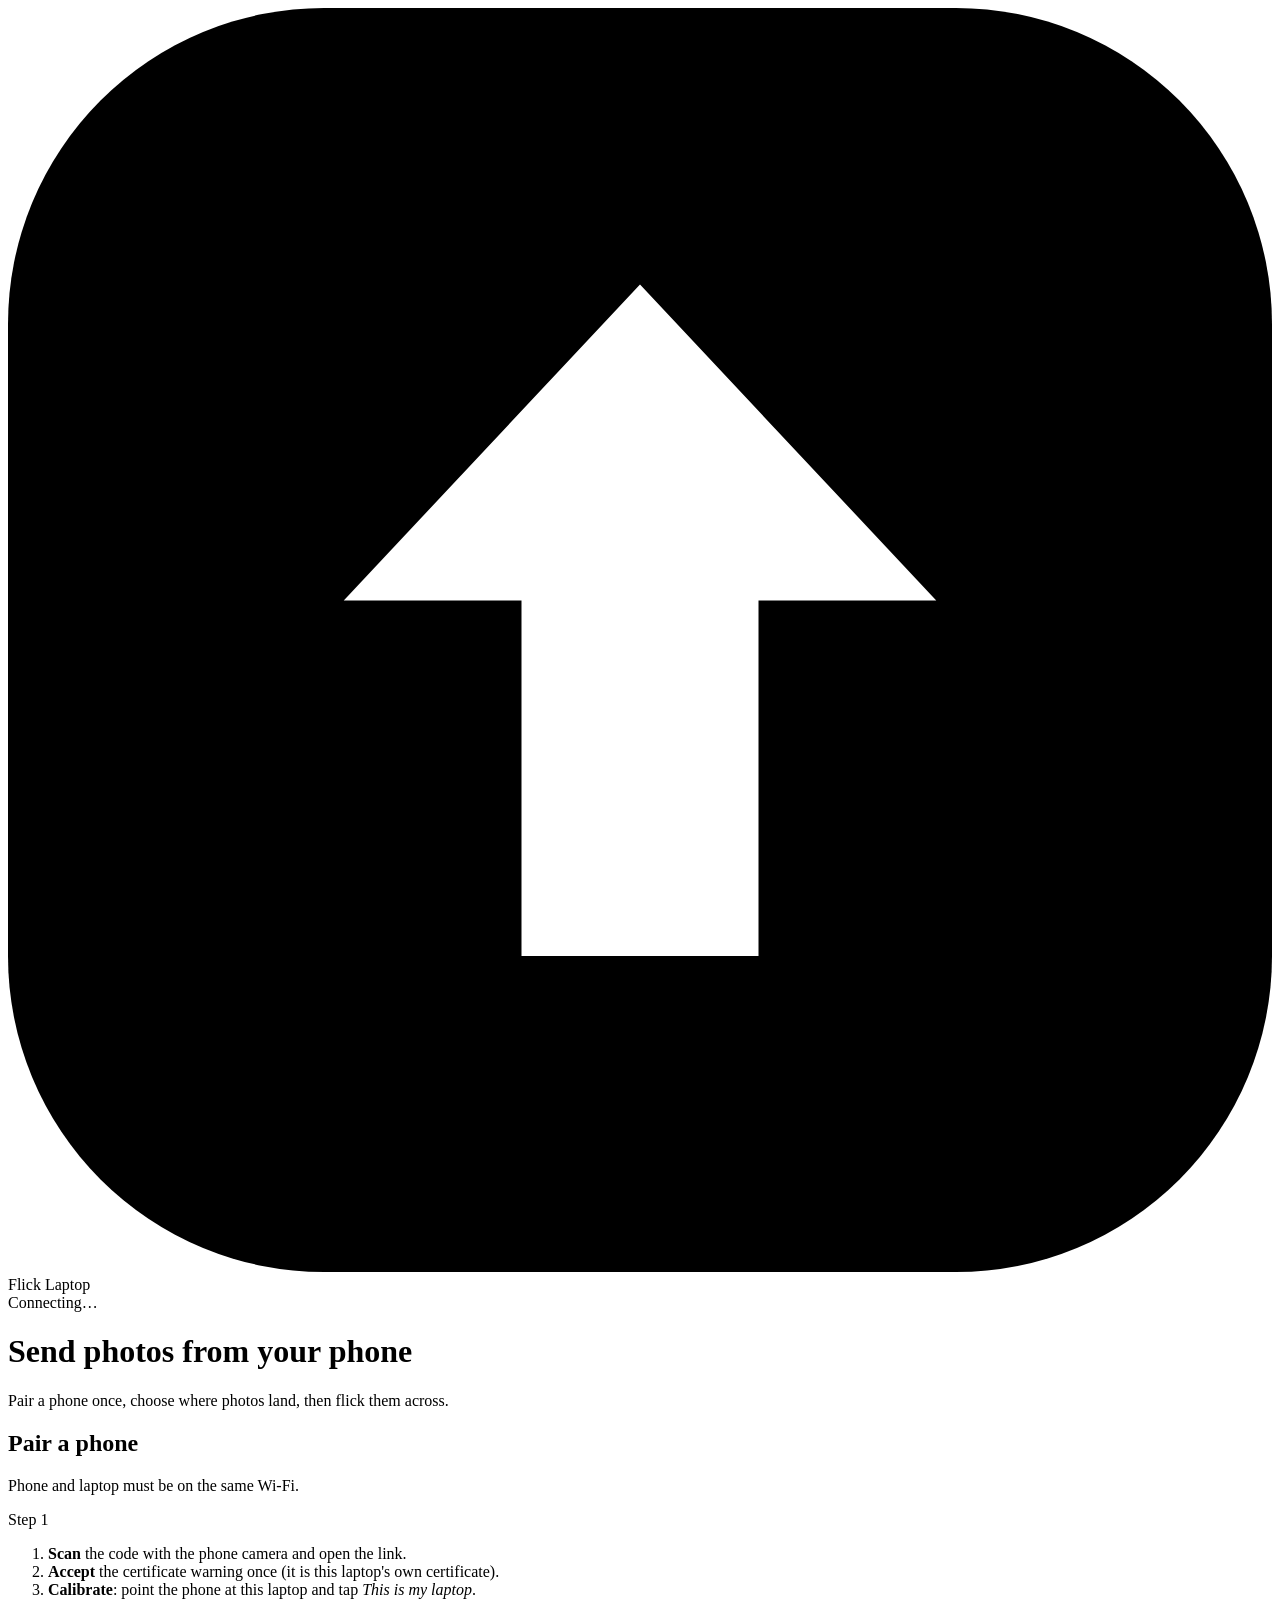
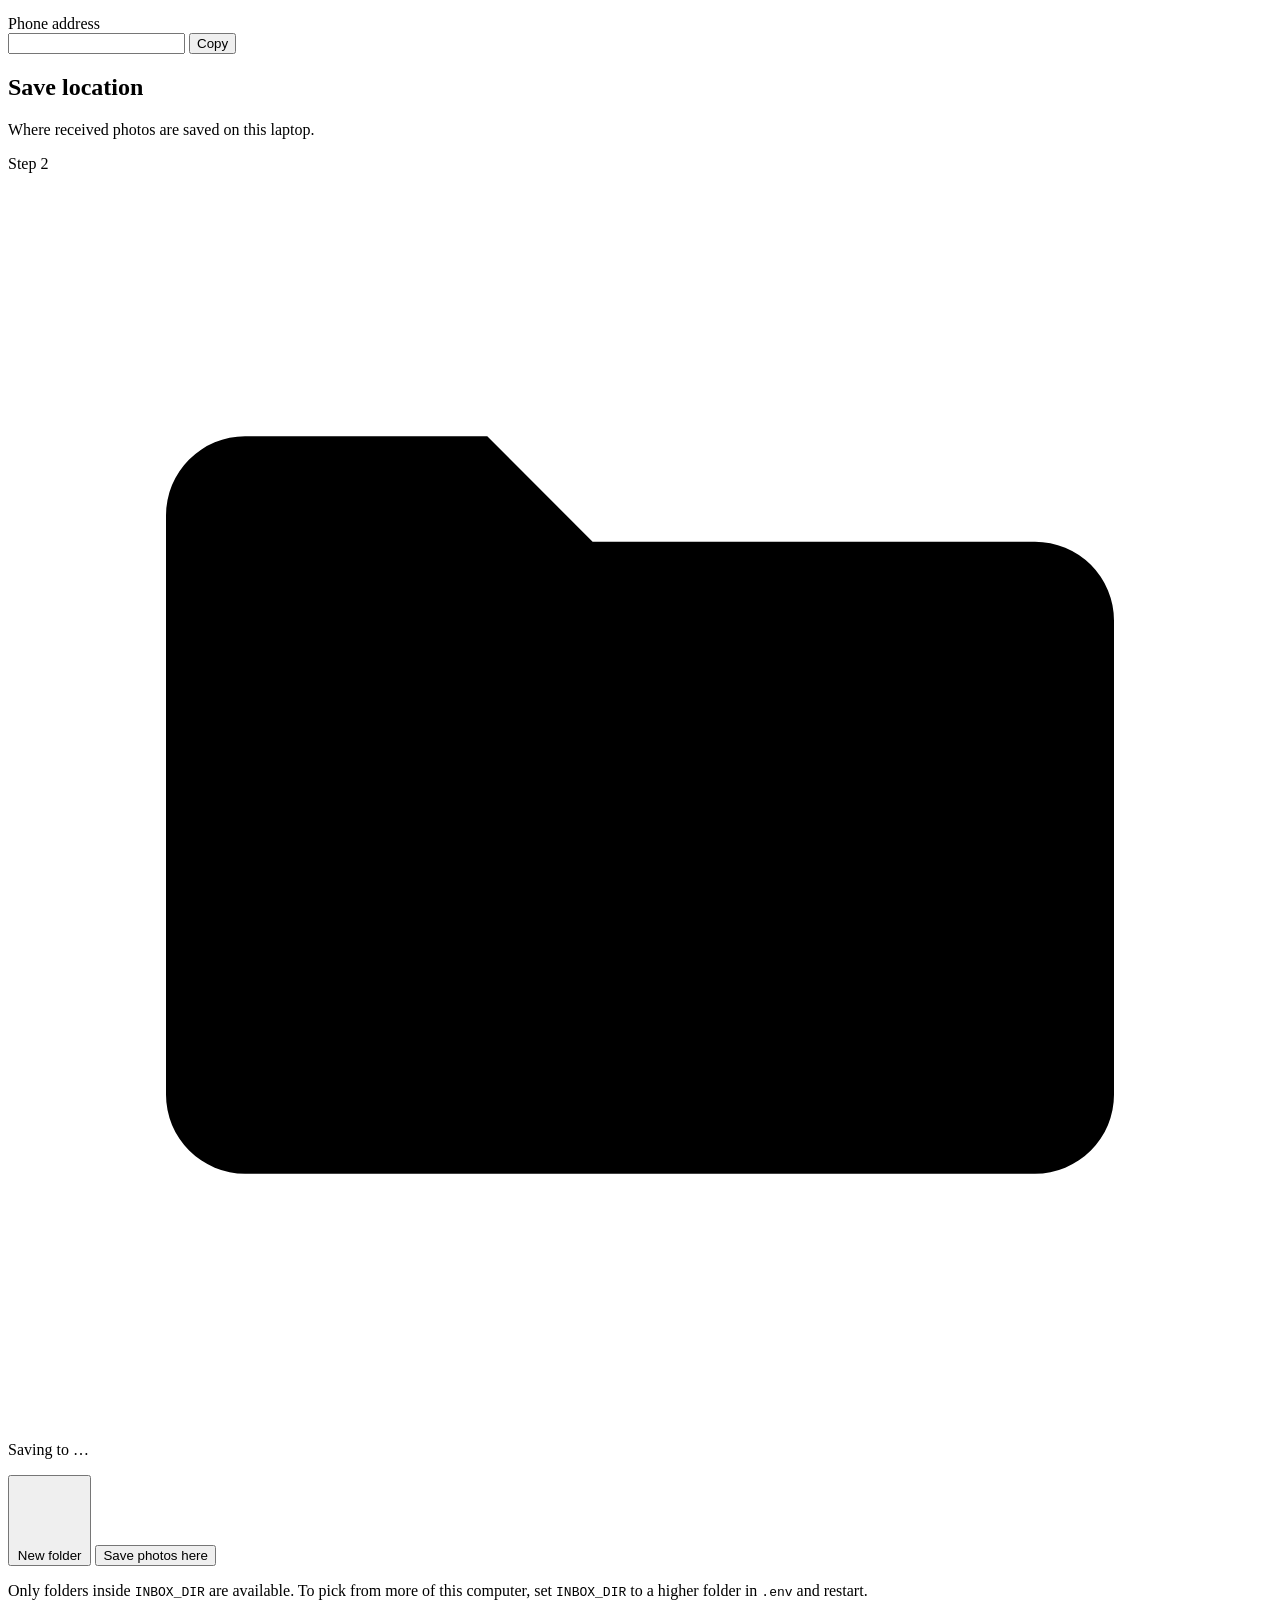
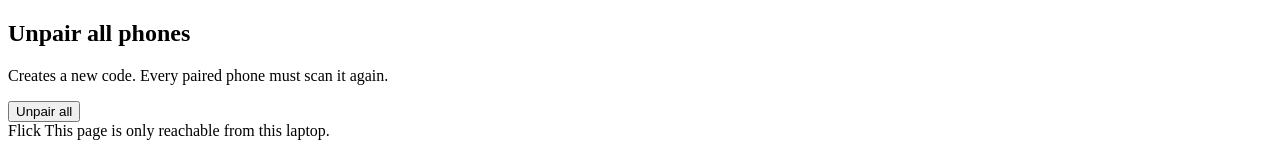
==== pair/index.html @ 43e0c393 "feat(pairing): redesign laptop page with save-location picker The pair page is now a small dashboard" ====
<!doctype html>
<html lang="en">
<head>
  <meta charset="utf-8">
  <meta name="viewport" content="width=device-width, initial-scale=1">
  <meta name="color-scheme" content="light dark">
  <title>Flick · Laptop</title>
  <link rel="icon" href="/pair-assets/favicon.svg" type="image/svg+xml">
  <link rel="stylesheet" href="/pair-assets/pair.css">
  <script type="module" src="/pair-assets/pair.js"></script>
</head>
<body>
  <header class="topbar">
    <div class="brand">
      <svg class="logo" viewBox="0 0 32 32" aria-hidden="true">
        <rect width="32" height="32" rx="8" fill="var(--primary)"/>
        <path d="M16 7l7.5 8H19v9h-6v-9H8.5z" fill="#fff"/>
      </svg>
      <span class="brand-name">Flick</span>
      <span class="brand-tag">Laptop</span>
    </div>
    <div class="status" id="server-status">
      <span class="status-dot"></span>
      <span id="server-text">Connecting…</span>
    </div>
  </header>

  <main class="page">
    <div class="page-head">
      <h1>Send photos from your phone</h1>
      <p class="lead">Pair a phone once, choose where photos land, then flick them across.</p>
    </div>

    <div class="grid">
      <section class="card" aria-labelledby="pair-title">
        <div class="card-head">
          <div>
            <h2 id="pair-title">Pair a phone</h2>
            <p class="muted">Phone and laptop must be on the same Wi-Fi.</p>
          </div>
          <span class="badge">Step 1</span>
        </div>

        <div class="pair-body">
          <div class="qr-frame" id="qr" aria-label="Pairing QR code">
            <div class="skeleton"></div>
          </div>
          <ol class="steps">
            <li><strong>Scan</strong> the code with the phone camera and open the link.</li>
            <li><strong>Accept</strong> the certificate warning once (it is this laptop's own certificate).</li>
            <li><strong>Calibrate</strong>: point the phone at this laptop and tap <em>This is my laptop</em>.</li>
          </ol>
        </div>

        <div class="field">
          <label class="label" for="phone-url">Phone address</label>
          <div class="copy-row">
            <input id="phone-url" class="input mono" readonly value="">
            <button class="btn btn-secondary" id="copy-url" type="button">Copy</button>
          </div>
        </div>
      </section>

      <section class="card" aria-labelledby="folder-title">
        <div class="card-head">
          <div>
            <h2 id="folder-title">Save location</h2>
            <p class="muted">Where received photos are saved on this laptop.</p>
          </div>
          <span class="badge">Step 2</span>
        </div>

        <div class="current">
          <svg class="icon" viewBox="0 0 24 24" aria-hidden="true"><path d="M3 6.5A1.5 1.5 0 0 1 4.5 5h4.6l2 2h8.4A1.5 1.5 0 0 1 21 8.5v9a1.5 1.5 0 0 1-1.5 1.5h-15A1.5 1.5 0 0 1 3 17.5z"/></svg>
          <div class="current-text">
            <span class="label">Saving to</span>
            <span class="mono" id="current-folder">…</span>
          </div>
        </div>

        <div class="browser">
          <nav class="crumbs" id="crumbs" aria-label="Folder path"></nav>
          <ul class="folder-list" id="folder-list" role="list"></ul>
          <form class="new-folder" id="new-folder" hidden>
            <input class="input" id="new-folder-name" maxlength="64" placeholder="New folder name" autocomplete="off">
            <button class="btn btn-secondary" type="submit">Create</button>
            <button class="btn btn-ghost" type="button" id="new-folder-cancel">Cancel</button>
          </form>
        </div>

        <div class="actions">
          <button class="btn btn-ghost" id="new-folder-btn" type="button">
            <svg class="icon-sm" viewBox="0 0 24 24" aria-hidden="true"><path d="M12 5v14M5 12h14"/></svg>
            New folder
          </button>
          <button class="btn btn-primary" id="choose-btn" type="button">Save photos here</button>
        </div>
        <p class="hint">Only folders inside <code>INBOX_DIR</code> are available. To pick from more of this
          computer, set <code>INBOX_DIR</code> to a higher folder in <code>.env</code> and restart.</p>
      </section>
    </div>

    <section class="card danger" aria-labelledby="danger-title">
      <div class="danger-row">
        <div>
          <h2 id="danger-title">Unpair all phones</h2>
          <p class="muted">Creates a new code. Every paired phone must scan it again.</p>
        </div>
        <button class="btn btn-danger" id="rotate" type="button">Unpair all</button>
      </div>
    </section>

    <footer class="foot">
      <span id="version">Flick</span>
      <span>This page is only reachable from this laptop.</span>
    </footer>
  </main>

  <div class="toast" id="toast" role="status" aria-live="polite" hidden></div>
</body>
</html>
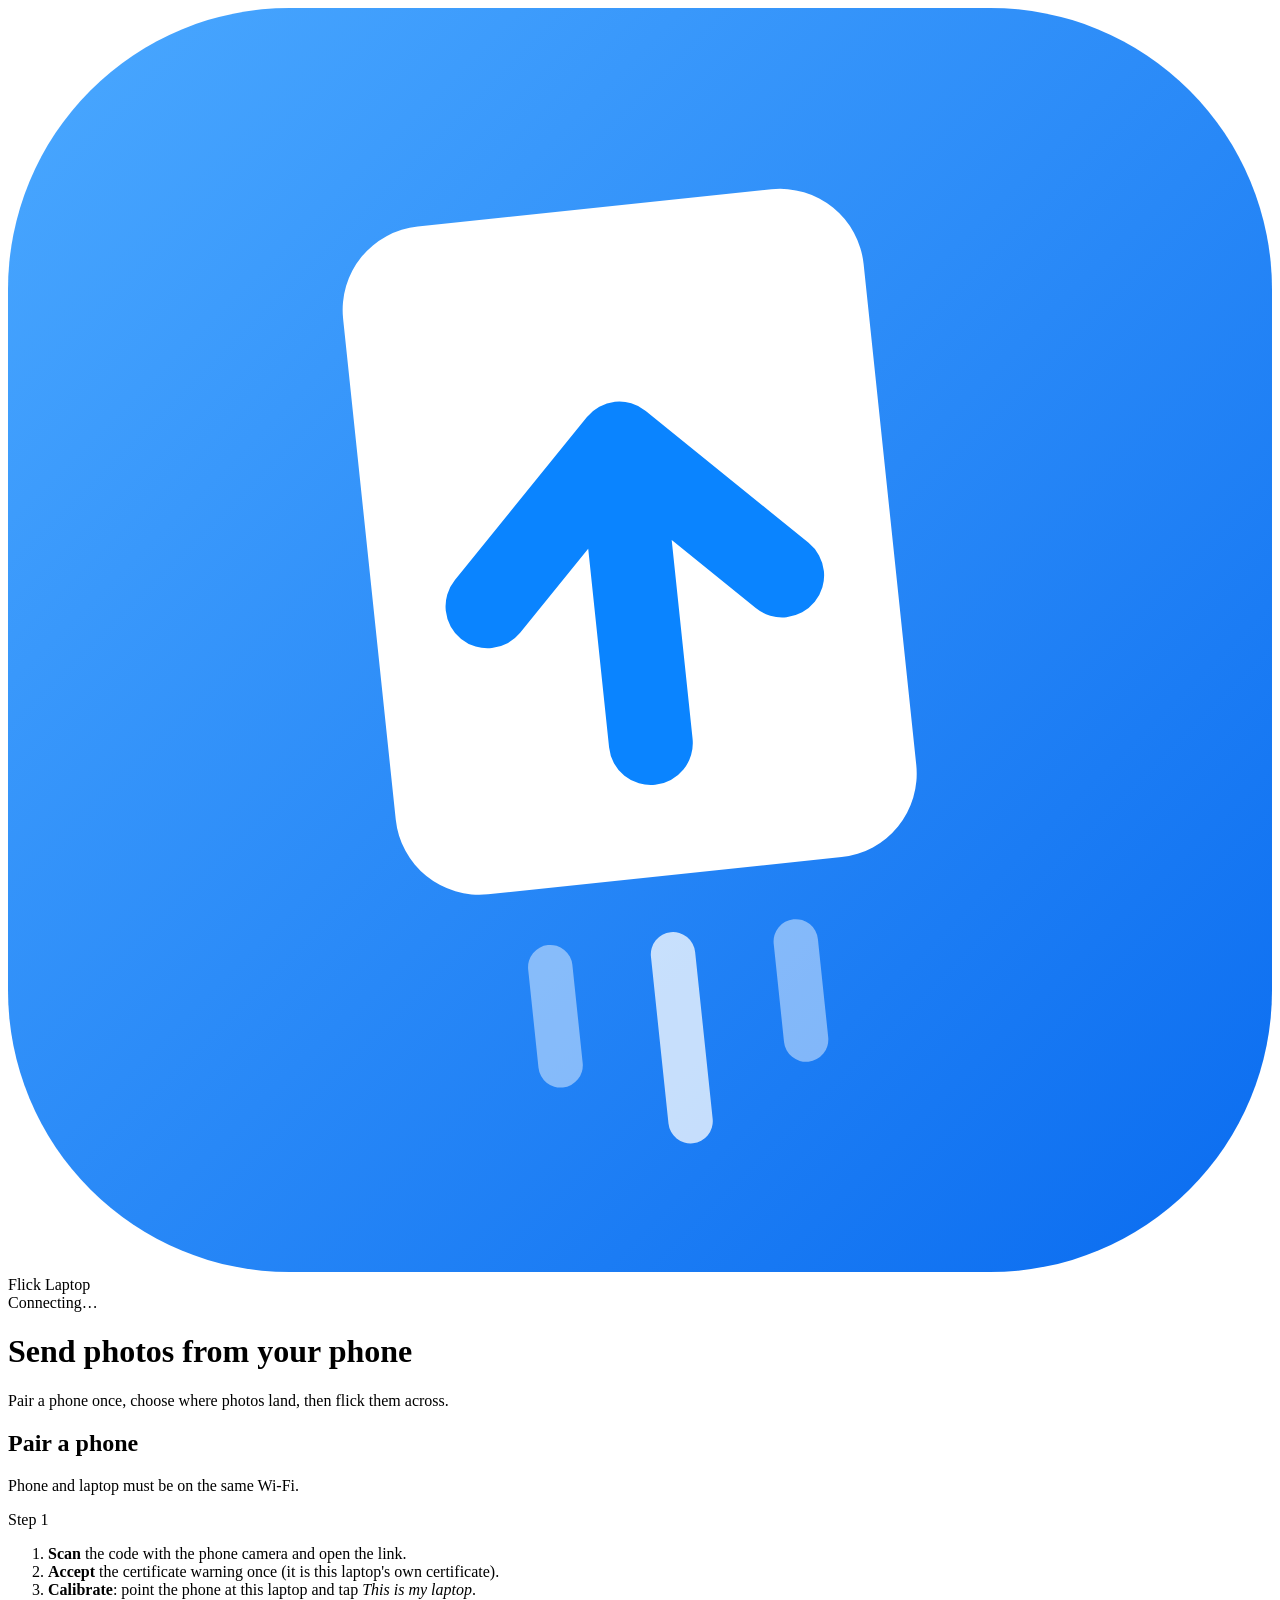
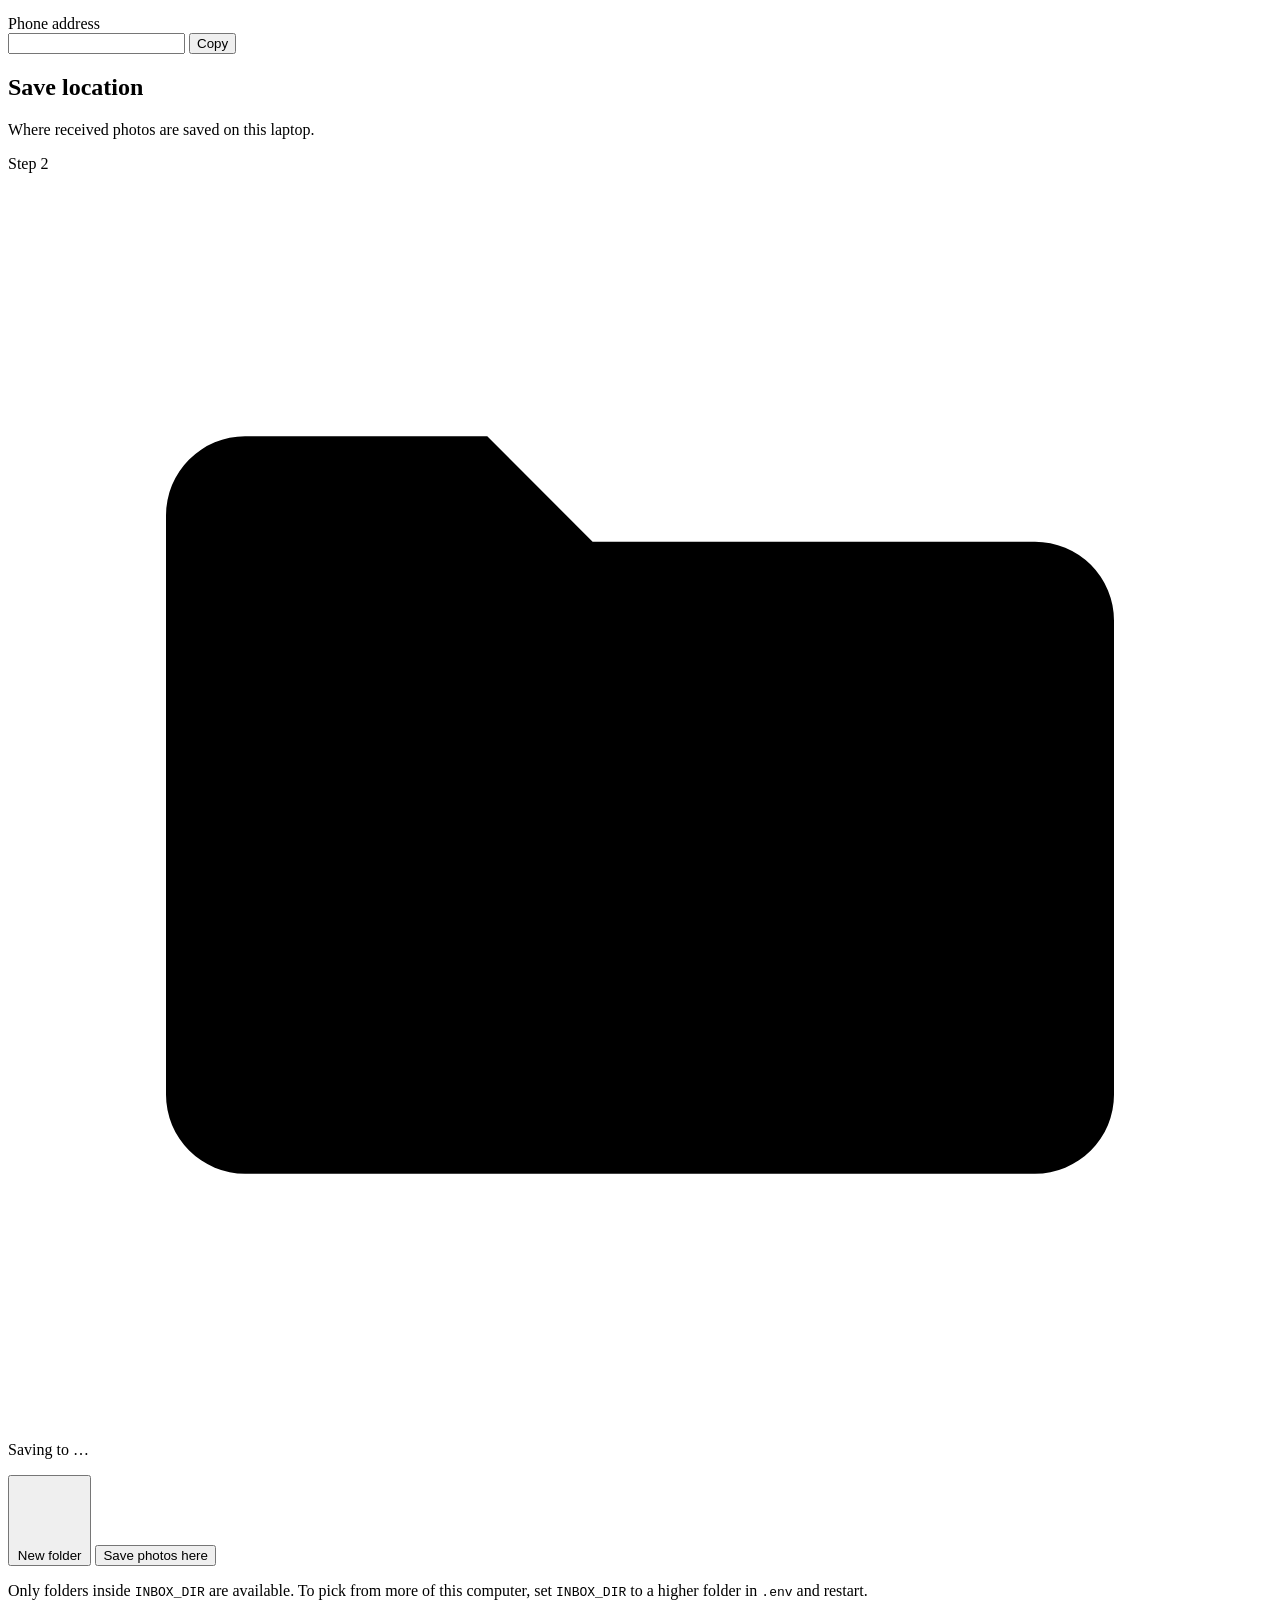
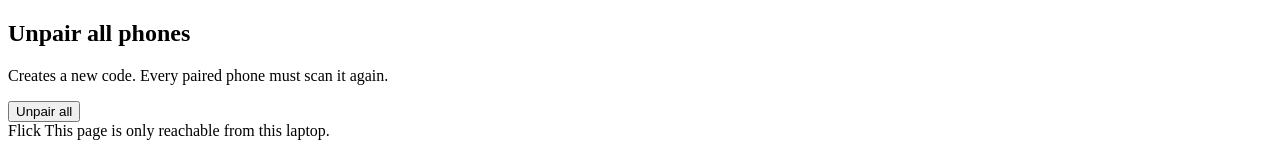
==== commit 205fa493: "feat(web): show new logo on phone and laptop pages Replace the plain arrow in both page headers and " ====
--- a/pair/index.html
+++ b/pair/index.html
@@ -12,9 +12,23 @@
 <body>
   <header class="topbar">
     <div class="brand">
-      <svg class="logo" viewBox="0 0 32 32" aria-hidden="true">
-        <rect width="32" height="32" rx="8" fill="var(--primary)"/>
-        <path d="M16 7l7.5 8H19v9h-6v-9H8.5z" fill="#fff"/>
+      <svg class="logo" viewBox="0 0 512 512" aria-hidden="true">
+        <defs>
+          <linearGradient id="logo-bg" x1="0" y1="0" x2="1" y2="1">
+            <stop offset="0" stop-color="#4aa8ff"/>
+            <stop offset="1" stop-color="#0a6cf0"/>
+          </linearGradient>
+        </defs>
+        <rect width="512" height="512" rx="114" fill="url(#logo-bg)"/>
+        <g transform="rotate(-6 256 256)">
+          <g stroke="#fff" stroke-linecap="round" stroke-width="18" fill="none">
+            <line x1="256" y1="384" x2="256" y2="452" opacity="0.75"/>
+            <line x1="206" y1="384" x2="206" y2="424" opacity="0.45"/>
+            <line x1="306" y1="384" x2="306" y2="424" opacity="0.45"/>
+          </g>
+          <rect x="150" y="80" width="212" height="272" rx="34" fill="#fff"/>
+          <path d="M196 236 L256 176 L316 236 M256 184 V298" fill="none" stroke="#0a84ff" stroke-width="34" stroke-linecap="round" stroke-linejoin="round"/>
+        </g>
       </svg>
       <span class="brand-name">Flick</span>
       <span class="brand-tag">Laptop</span>
